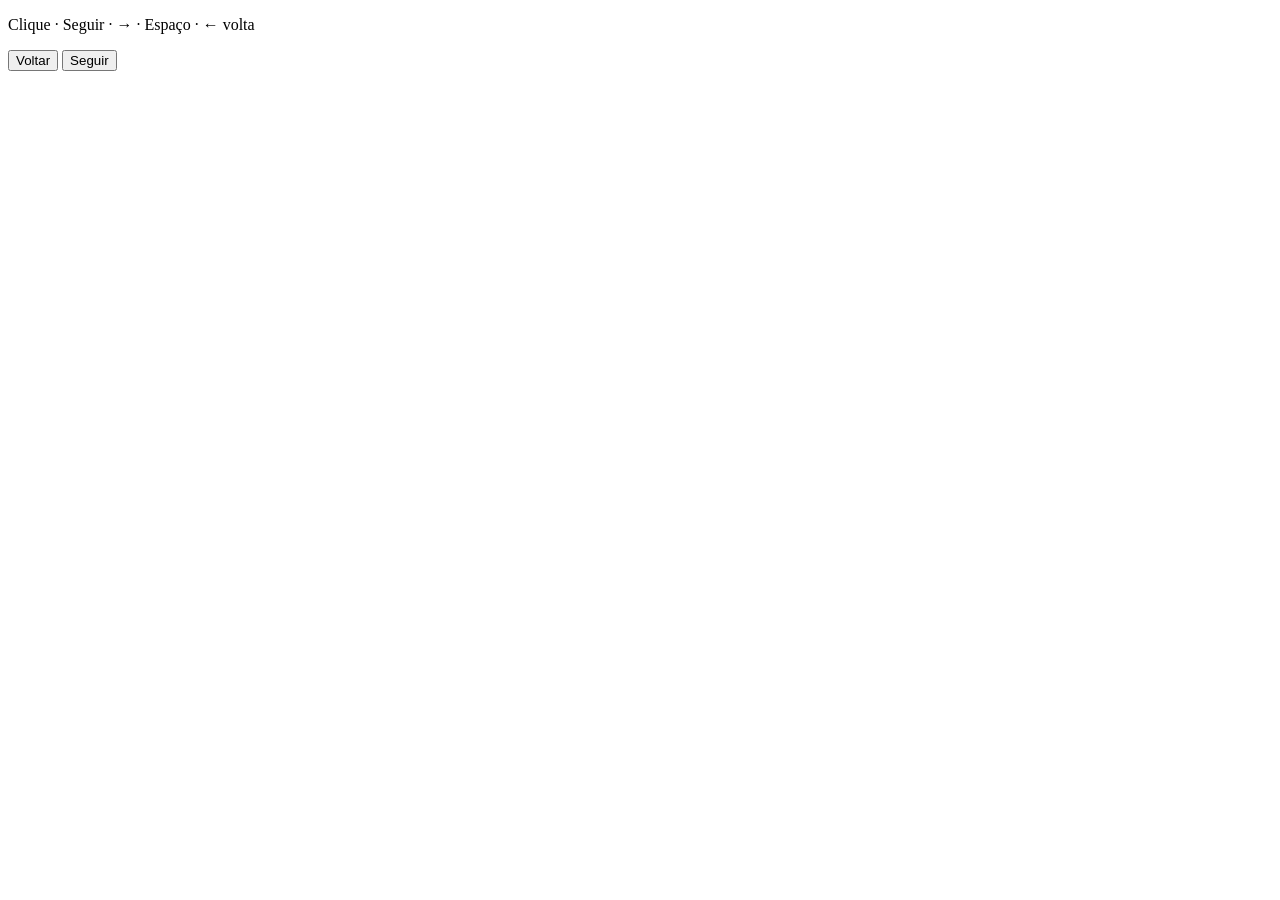
==== index.html @ d61071f5 "Add index.html" ====
<!DOCTYPE html>
<html lang="pt-BR">
<head>
  <meta charset="UTF-8" />
  <meta name="viewport" content="width=device-width, initial-scale=1" />
  <title>Ruído e Real — Harrison Oliveira Santiago</title>
  <meta name="description" content="IAs e Novas Tecnologias no auxílio dos Diagnósticos Assertivos: O que é RUÍDO e o que é REAL?" />
  <link rel="stylesheet" href="styles.css" />
</head>
<body>
  <div id="progress" aria-hidden="true"></div>
  <main id="stage" tabindex="0" aria-live="polite"></main>
  <p class="hint">Clique · Seguir · → · Espaço · ← volta</p>
  <div class="nav">
    <button type="button" id="prev" aria-label="Voltar">Voltar</button>
    <button type="button" id="next" aria-label="Seguir">Seguir</button>
  </div>
  <script src="app.js"></script>
</body>
</html>
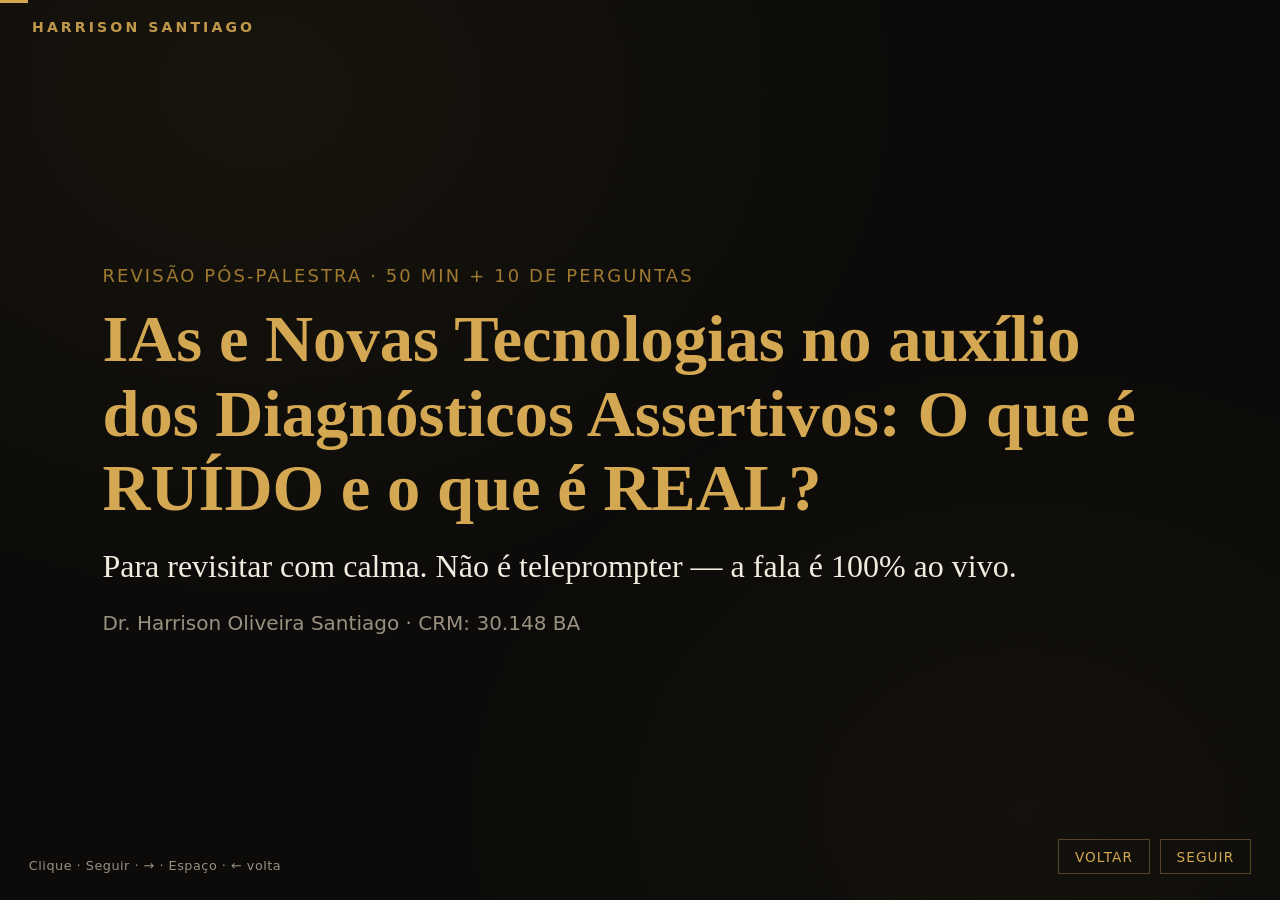
==== commit 5f28a71d: "Expand review site with 45 screens and verified clinical frames Co-authored-by: Santiago, Harrison M" ====
--- a/index.html
+++ b/index.html
@@ -3,12 +3,13 @@
 <head>
   <meta charset="UTF-8" />
   <meta name="viewport" content="width=device-width, initial-scale=1" />
-  <title>Ruído e Real — Harrison Oliveira Santiago</title>
-  <meta name="description" content="IAs e Novas Tecnologias no auxílio dos Diagnósticos Assertivos: O que é RUÍDO e o que é REAL?" />
+  <title>IAs e Novas Tecnologias no auxílio dos Diagnósticos Assertivos: O que é RUÍDO e o que é REAL? — Dr. Harrison Oliveira Santiago</title>
+  <meta name="description" content="IAs e Novas Tecnologias no auxílio dos Diagnósticos Assertivos: O que é RUÍDO e o que é REAL? — Dr. Harrison Oliveira Santiago (CRM: 30.148 BA)" />
   <link rel="stylesheet" href="styles.css" />
 </head>
 <body>
   <div id="progress" aria-hidden="true"></div>
+  <header id="name-bar" class="name-bar" aria-label="Identificação">HARRISON SANTIAGO</header>
   <main id="stage" tabindex="0" aria-live="polite"></main>
   <p class="hint">Clique · Seguir · → · Espaço · ← volta</p>
   <div class="nav">
--- a/styles.css
+++ b/styles.css
@@ -0,0 +1,217 @@
+:root {
+  --bg: #0c0b09;
+  --bg-panel: #141210;
+  --gold: #d4a853;
+  --gold-dim: #a07a30;
+  --cream: #f2ebe0;
+  --muted: #9a9080;
+  --line: rgba(212, 168, 83, 0.35);
+  --q-bg: #1a1410;
+}
+* { box-sizing: border-box; margin: 0; padding: 0; }
+html, body {
+  height: 100%;
+  background: var(--bg);
+  color: var(--cream);
+  font-family: "Iowan Old Style", "Palatino Linotype", Palatino, Georgia, serif;
+  overflow: hidden;
+}
+#progress {
+  position: fixed; top: 0; left: 0; height: 3px;
+  background: var(--gold); width: 0%; z-index: 50;
+  transition: width 0.35s ease;
+}
+#stage {
+  height: 100vh; width: 100vw;
+  display: flex; align-items: center; justify-content: center;
+  padding: 6vh 8vw; cursor: pointer; position: relative;
+  background:
+    radial-gradient(ellipse at 20% 10%, rgba(212,168,83,0.06), transparent 45%),
+    radial-gradient(ellipse at 80% 90%, rgba(212,168,83,0.04), transparent 40%),
+    var(--bg);
+}
+.screen {
+  max-width: 1100px; width: 100%;
+  opacity: 0; transform: translateY(12px);
+  pointer-events: none; position: absolute;
+  inset: 6vh 8vw; display: flex; flex-direction: column;
+  justify-content: center;
+}
+.screen.active {
+  opacity: 1; transform: none; pointer-events: auto; position: relative;
+  inset: auto;
+}
+.screen.fx-fade.active { animation: fadeIn 0.45s ease both; }
+.screen.fx-slide.active { animation: slideIn 0.45s ease both; }
+.screen.fx-rise.active { animation: riseIn 0.5s ease both; }
+@keyframes fadeIn { from { opacity: 0; } to { opacity: 1; } }
+@keyframes slideIn { from { opacity: 0; transform: translateX(40px); } to { opacity: 1; transform: none; } }
+@keyframes riseIn { from { opacity: 0; transform: translateY(28px); } to { opacity: 1; transform: none; } }
+.kicker {
+  color: var(--gold-dim); font-size: clamp(0.9rem, 1.4vw, 1.15rem);
+  letter-spacing: 0.12em; text-transform: uppercase; margin-bottom: 1rem;
+  font-family: system-ui, -apple-system, sans-serif;
+}
+h1 {
+  color: var(--gold); font-weight: 600;
+  font-size: clamp(2.2rem, 5.2vw, 4.2rem);
+  line-height: 1.12; margin-bottom: 1.2rem;
+}
+h2 {
+  color: var(--gold); font-weight: 600;
+  font-size: clamp(1.9rem, 4vw, 3.2rem);
+  line-height: 1.15; margin-bottom: 1rem;
+}
+.lead {
+  font-size: clamp(1.35rem, 2.6vw, 2rem);
+  line-height: 1.35; color: var(--cream);
+}
+.body {
+  font-size: clamp(1.2rem, 2.2vw, 1.7rem);
+  line-height: 1.4; color: var(--cream); max-width: 42ch;
+}
+.sub {
+  margin-top: 1.4rem; color: var(--muted);
+  font-size: clamp(1rem, 1.6vw, 1.25rem);
+  font-family: system-ui, -apple-system, sans-serif;
+}
+.question .lead, .question h2 {
+  font-size: clamp(2rem, 4.8vw, 3.8rem);
+  max-width: 18ch;
+}
+.question {
+  background: transparent;
+}
+.q-tag {
+  display: inline-block; margin-top: 1.5rem;
+  padding: 0.35rem 0.8rem; border: 1px solid var(--line);
+  color: var(--gold); font-size: 0.85rem; letter-spacing: 0.08em;
+  text-transform: uppercase; font-family: system-ui, sans-serif;
+}
+.list {
+  list-style: none; margin-top: 1rem;
+}
+.list li {
+  font-size: clamp(1.15rem, 2vw, 1.55rem);
+  line-height: 1.35; padding: 0.45rem 0;
+  border-bottom: 1px solid rgba(242,235,224,0.08);
+}
+.list li::before {
+  content: "—"; color: var(--gold); margin-right: 0.6rem;
+}
+.prompt {
+  font-family: ui-monospace, SFMono-Regular, Menlo, monospace;
+  font-size: clamp(1rem, 1.8vw, 1.35rem);
+  background: var(--bg-panel); border-left: 3px solid var(--gold);
+  padding: 1.1rem 1.3rem; margin-top: 1rem; color: var(--cream);
+  line-height: 1.45;
+}
+.nav {
+  position: fixed; bottom: 1.6rem; right: 1.8rem; z-index: 40;
+  display: flex; gap: 0.6rem; align-items: center;
+}
+.nav button {
+  background: transparent; border: 1px solid var(--line);
+  color: var(--gold); padding: 0.55rem 1rem; cursor: pointer;
+  font-family: system-ui, sans-serif; font-size: 0.85rem;
+  letter-spacing: 0.08em; text-transform: uppercase;
+}
+.nav button:hover { background: rgba(212,168,83,0.1); }
+.hint {
+  position: fixed; bottom: 1.7rem; left: 1.8rem; z-index: 40;
+  color: var(--muted); font-size: 0.8rem;
+  font-family: system-ui, sans-serif; letter-spacing: 0.04em;
+}
+a.gold { color: var(--gold); text-decoration: underline; text-underline-offset: 3px; }
+.gift-wrap { max-width: 900px; margin: 0 auto; padding: 3rem 1.5rem 5rem; }
+.gift-wrap h1 { margin-bottom: 0.5rem; }
+.card {
+  background: var(--bg-panel); border: 1px solid var(--line);
+  padding: 1.3rem 1.4rem; margin: 1.2rem 0; border-radius: 2px;
+}
+.card h3 { color: var(--gold); font-size: 1.25rem; margin-bottom: 0.7rem; }
+.card label { display: block; margin: 0.55rem 0 0.2rem; color: var(--muted); font-size: 0.9rem; font-family: system-ui, sans-serif; }
+.card input, .card textarea, .card select {
+  width: 100%; background: #0c0b09; border: 1px solid var(--line);
+  color: var(--cream); padding: 0.55rem 0.7rem; font-size: 1rem;
+  font-family: inherit;
+}
+.card button, .btn {
+  margin-top: 0.8rem; background: var(--gold); color: #0c0b09;
+  border: none; padding: 0.6rem 1.1rem; cursor: pointer;
+  font-family: system-ui, sans-serif; font-weight: 600; letter-spacing: 0.04em;
+}
+.result { margin-top: 0.8rem; color: var(--cream); line-height: 1.4; }
+.check { display: flex; gap: 0.6rem; align-items: flex-start; margin: 0.5rem 0; }
+.check input { width: auto; margin-top: 0.3rem; }
+.tool-nav { display: flex; flex-wrap: wrap; gap: 0.6rem; margin: 1.5rem 0; }
+.name-bar {
+  position: fixed;
+  top: 1.2rem;
+  left: 2rem;
+  z-index: 45;
+  color: var(--gold);
+  font-family: system-ui, -apple-system, BlinkMacSystemFont, "Segoe UI", Roboto, sans-serif;
+  font-size: clamp(0.75rem, 1.1vw, 0.95rem);
+  font-weight: 700;
+  letter-spacing: 0.22em;
+  text-transform: uppercase;
+  opacity: 0.9;
+  pointer-events: none;
+}
+.tool-nav a {
+  color: var(--gold); border: 1px solid var(--line); padding: 0.4rem 0.75rem;
+  text-decoration: none; font-family: system-ui, sans-serif; font-size: 0.85rem;
+}
+.chart-quadrants {
+  display: grid;
+  grid-template-columns: 1fr 1fr;
+  gap: 1rem;
+  margin-top: 1.2rem;
+  max-width: 780px;
+}
+.chart-quadrants .quadrant {
+  background: var(--bg-panel);
+  border: 1px solid var(--line);
+  padding: 1rem 1.2rem;
+  border-radius: 2px;
+}
+.chart-quadrants .quadrant h4 {
+  color: var(--gold);
+  font-size: 1.15rem;
+  margin-bottom: 0.4rem;
+  font-family: system-ui, -apple-system, sans-serif;
+}
+.chart-quadrants .quadrant p {
+  color: var(--cream);
+  font-size: 1.05rem;
+  line-height: 1.35;
+}
+.tools-grid {
+  display: grid;
+  grid-template-columns: repeat(auto-fit, minmax(220px, 1fr));
+  gap: 1rem;
+  margin-top: 1.2rem;
+  max-width: 900px;
+}
+.tools-grid .tool-card {
+  background: var(--bg-panel);
+  border: 1px solid var(--line);
+  padding: 1.1rem 1.2rem;
+  border-radius: 2px;
+}
+.tools-grid .tool-card h3 {
+  color: var(--gold);
+  font-size: 1.3rem;
+  margin-bottom: 0.5rem;
+}
+.tools-grid .tool-card p {
+  color: var(--cream);
+  font-size: 1.05rem;
+  line-height: 1.35;
+}
+@media (max-width: 700px) {
+  #stage { padding: 4vh 5vw; }
+  .hint { display: none; }
+  .chart-quadrants { grid-template-columns: 1fr; }
+}
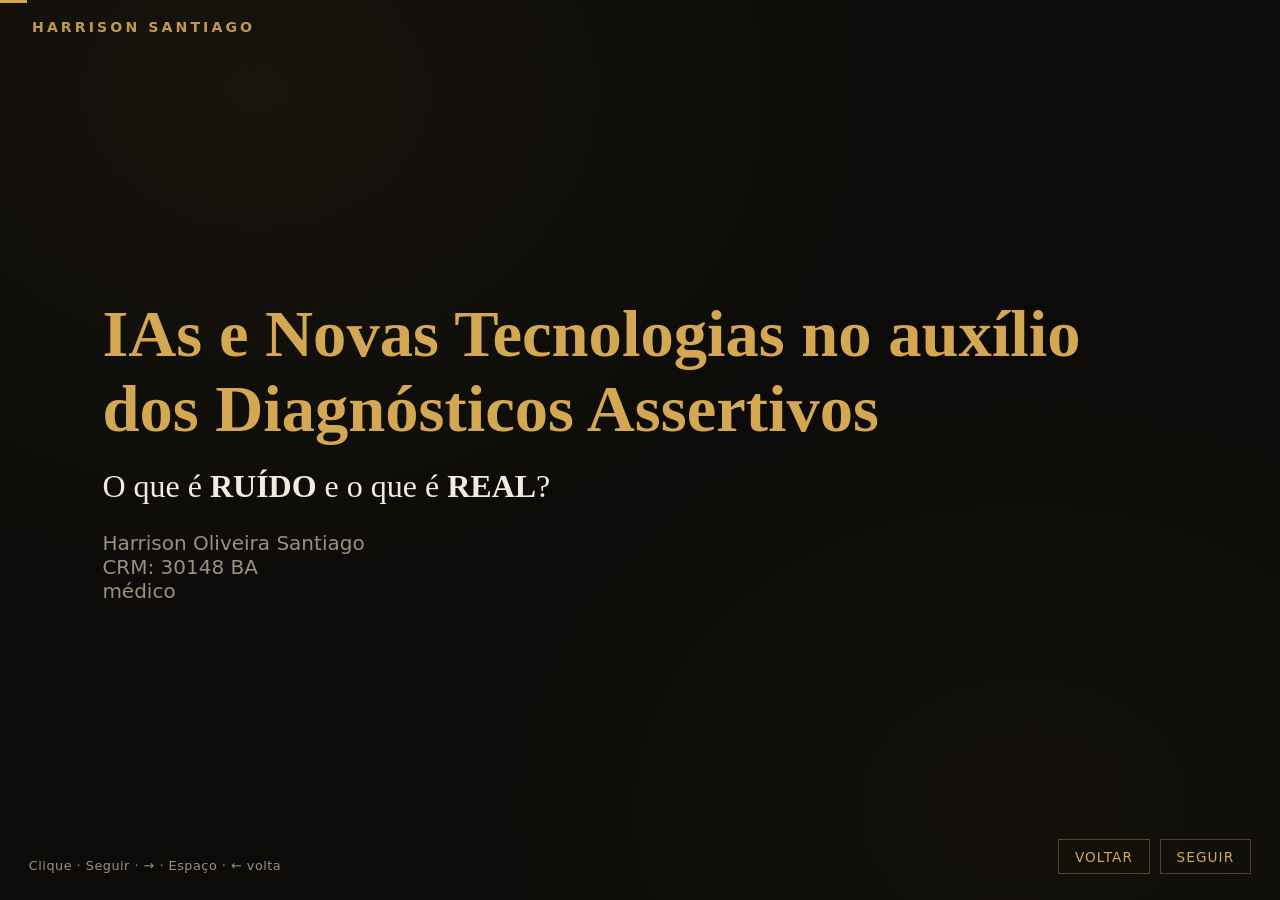
==== commit ddbc6304: "Apply surgical copy changes: remove audience participation cues and format opening title block Co-au" ====
--- a/index.html
+++ b/index.html
@@ -3,8 +3,8 @@
 <head>
   <meta charset="UTF-8" />
   <meta name="viewport" content="width=device-width, initial-scale=1" />
-  <title>IAs e Novas Tecnologias no auxílio dos Diagnósticos Assertivos: O que é RUÍDO e o que é REAL? — Dr. Harrison Oliveira Santiago</title>
-  <meta name="description" content="IAs e Novas Tecnologias no auxílio dos Diagnósticos Assertivos: O que é RUÍDO e o que é REAL? — Dr. Harrison Oliveira Santiago (CRM: 30.148 BA)" />
+  <title>IAs e Novas Tecnologias no auxílio dos Diagnósticos Assertivos: O que é RUÍDO e o que é REAL? — Harrison Oliveira Santiago</title>
+  <meta name="description" content="IAs e Novas Tecnologias no auxílio dos Diagnósticos Assertivos: O que é RUÍDO e o que é REAL? — Harrison Oliveira Santiago (CRM: 30148 BA)" />
   <link rel="stylesheet" href="styles.css" />
 </head>
 <body>
